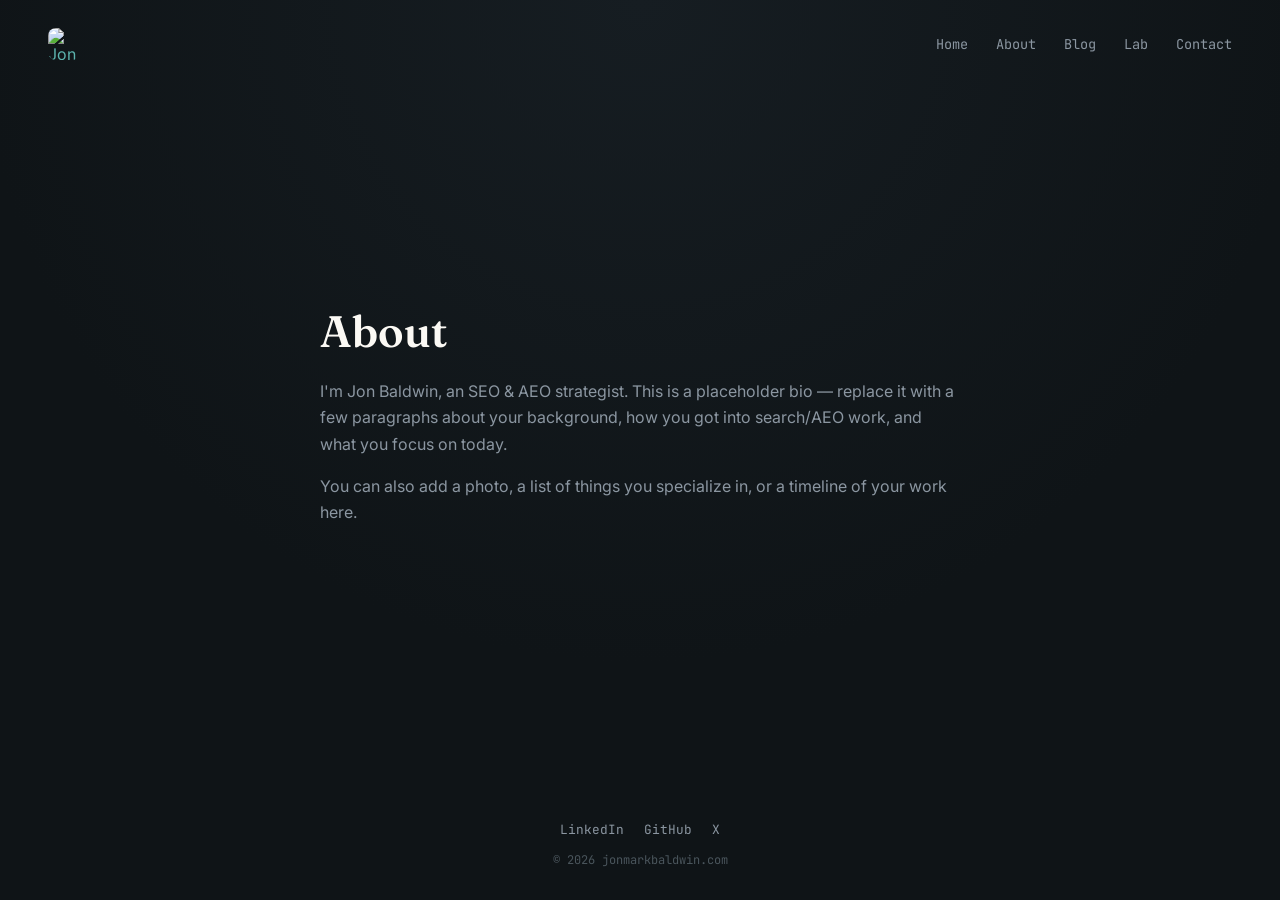
==== about/index.html @ 05a64195 "Add site structure: nav, footer, about, blog, lab" ====
<!DOCTYPE html>
<html lang="en">
<head>
<meta charset="UTF-8">
<meta name="viewport" content="width=device-width, initial-scale=1.0">
<title>About — Jon Baldwin</title>
<meta name="description" content="About Jon Baldwin, SEO & AEO Strategist.">
<link rel="preconnect" href="https://fonts.googleapis.com">
<link rel="preconnect" href="https://fonts.gstatic.com" crossorigin>
<link href="https://fonts.googleapis.com/css2?family=Fraunces:opsz,wght@9..144,400;9..144,500;9..144,600&family=Inter:wght@400;500&family=JetBrains+Mono:wght@400;500&display=swap" rel="stylesheet">
<link rel="stylesheet" href="/style.css">

<link rel="icon" type="image/svg+xml" href="/mark.svg">
<link rel="icon" type="image/png" sizes="32x32" href="/favicon-32x32.png">
<link rel="icon" type="image/png" sizes="16x16" href="/favicon-16x16.png">
<link rel="apple-touch-icon" sizes="180x180" href="/apple-touch-icon.png">
<link rel="manifest" href="/site.webmanifest">
<meta name="theme-color" content="#0F1417">
</head>
<body>

<div data-include="/partials/nav.html"></div>

<main>
  <section class="page">
    <h1>About</h1>
    <!-- Replace this placeholder with your real bio -->
    <p>
      I'm Jon Baldwin, an SEO &amp; AEO strategist. This is a placeholder
      bio — replace it with a few paragraphs about your background,
      how you got into search/AEO work, and what you focus on today.
    </p>
    <p>
      You can also add a photo, a list of things you specialize in,
      or a timeline of your work here.
    </p>
  </section>
</main>

<div data-include="/partials/footer.html"></div>

<script src="/js/include.js"></script>
</body>
</html>
---- style.css ----
:root {
  --bg: #0F1417;
  --bg-soft: #161D22;
  --surface: #FBF9F4;
  --ink: #1C2521;
  --muted: #8B96A1;
  --teal: #5CB3AD;
  --amber: #E7A94C;
  --rule: #2A3339;

  --font-display: 'Fraunces', Georgia, serif;
  --font-body: 'Inter', -apple-system, BlinkMacSystemFont, sans-serif;
  --font-mono: 'JetBrains Mono', 'SF Mono', monospace;
}

* { box-sizing: border-box; }

html { color-scheme: dark; }

body {
  margin: 0;
  background: var(--bg);
  background-image: radial-gradient(circle at 50% 0%, var(--bg-soft), var(--bg) 60%);
  color: var(--muted);
  font-family: var(--font-body);
  min-height: 100vh;
  display: flex;
  flex-direction: column;
}

a {
  color: var(--teal);
  text-decoration: none;
}
a:hover { text-decoration: underline; }

a:focus-visible,
button:focus-visible {
  outline: 2px solid var(--amber);
  outline-offset: 3px;
}

.site-header {
  display: flex;
  justify-content: space-between;
  align-items: center;
  padding: 1.75rem clamp(1.25rem, 5vw, 3rem);
}

.wordmark {
  display: block;
  border-radius: 8px;
}

.site-nav {
  display: flex;
  gap: clamp(1rem, 3vw, 1.75rem);
  flex-wrap: wrap;
}

.site-nav a {
  font-family: var(--font-mono);
  font-size: 0.85rem;
  color: var(--muted);
}

.site-nav a:hover {
  color: var(--teal);
  text-decoration: none;
}

.site-nav a[aria-current="page"] {
  color: var(--teal);
}

main {
  flex: 1;
  display: flex;
  flex-direction: column;
  align-items: center;
  justify-content: center;
  gap: clamp(3rem, 8vw, 5rem);
  padding: 2rem clamp(1.25rem, 5vw, 3rem) 4rem;
}

.hero {
  width: 100%;
  max-width: 640px;
}

.query {
  font-family: var(--font-mono);
  font-size: clamp(0.9rem, 2vw, 1rem);
  margin: 0 0 1.5rem;
  color: var(--teal);
}

.query-label {
  color: var(--muted);
  margin-right: 0.6em;
}

.query-label::before { content: "› "; }

.cursor {
  display: inline-block;
  width: 0.55em;
  height: 1em;
  background: var(--teal);
  margin-left: 2px;
  vertical-align: text-bottom;
  animation: blink 1s step-end infinite;
}

@keyframes blink {
  50% { opacity: 0; }
}

.answer-card {
  background: var(--surface);
  color: var(--ink);
  border-radius: 14px;
  padding: clamp(1.5rem, 4vw, 2.25rem);
  box-shadow: 0 30px 60px -20px rgba(0,0,0,0.5);
}

.answer-eyebrow {
  font-family: var(--font-mono);
  font-size: 0.75rem;
  text-transform: uppercase;
  letter-spacing: 0.14em;
  color: #7A8A85;
  margin: 0 0 0.75rem;
}

.answer-body {
  font-family: var(--font-display);
  font-size: clamp(1.15rem, 2.4vw, 1.4rem);
  line-height: 1.55;
  margin: 0;
}

.answer-body sup {
  font-family: var(--font-mono);
  font-size: 0.6em;
  color: var(--amber);
  margin-left: 1px;
}

.citation {
  display: flex;
  gap: 1rem;
  margin-top: 2.25rem;
  padding-top: 2rem;
  border-top: 1px solid var(--rule);
  opacity: 0;
  transform: translateY(6px);
  transition: opacity 0.5s ease, transform 0.5s ease;
}

.citation.revealed {
  opacity: 1;
  transform: translateY(0);
}

.citation-mark {
  font-family: var(--font-mono);
  color: var(--amber);
  font-size: 0.85rem;
  padding-top: 0.35rem;
  flex-shrink: 0;
}

.name {
  font-family: var(--font-display);
  font-weight: 600;
  font-size: clamp(2.1rem, 6vw, 3rem);
  line-height: 1.05;
  color: var(--surface);
  margin: 0 0 0.35rem;
}

.title {
  font-family: var(--font-mono);
  font-size: 0.95rem;
  color: var(--teal);
  margin: 0 0 1.25rem;
  letter-spacing: 0.02em;
}

.cta {
  font-family: var(--font-mono);
  font-size: 0.9rem;
}

.contact {
  width: 100%;
  max-width: 640px;
}

.contact-eyebrow {
  color: var(--muted);
  margin-bottom: 1rem;
}

.contact-form {
  display: flex;
  flex-direction: column;
  gap: 0.4rem;
  background: var(--bg-soft);
  border: 1px solid var(--rule);
  border-radius: 14px;
  padding: clamp(1.5rem, 4vw, 2.25rem);
}

.contact-form label {
  font-family: var(--font-mono);
  font-size: 0.8rem;
  color: var(--muted);
  margin-top: 0.85rem;
}

.contact-form label:first-child {
  margin-top: 0;
}

.contact-form input,
.contact-form textarea {
  font-family: var(--font-body);
  font-size: 1rem;
  color: var(--surface);
  background: var(--bg);
  border: 1px solid var(--rule);
  border-radius: 8px;
  padding: 0.65rem 0.8rem;
  resize: vertical;
}

.contact-form input:focus,
.contact-form textarea:focus {
  outline: 2px solid var(--amber);
  outline-offset: 1px;
}

.submit-btn {
  font-family: var(--font-mono);
  font-size: 0.9rem;
  color: var(--bg);
  background: var(--teal);
  border: none;
  border-radius: 8px;
  padding: 0.75rem 1.25rem;
  margin-top: 1.5rem;
  cursor: pointer;
  align-self: flex-start;
}

.submit-btn:hover { opacity: 0.9; }

.submit-btn:focus-visible {
  outline: 2px solid var(--amber);
  outline-offset: 3px;
}

.form-status {
  font-family: var(--font-mono);
  font-size: 0.85rem;
  min-height: 1.2em;
  margin: 0.75rem 0 0;
}

.form-status.success { color: var(--teal); }
.form-status.error { color: var(--amber); }

.site-footer {
  text-align: center;
  padding: 2rem 1.5rem;
  font-family: var(--font-mono);
  font-size: 0.75rem;
  color: #4A555C;
}

.footer-social {
  display: flex;
  justify-content: center;
  gap: 1.25rem;
  margin-bottom: 0.85rem;
}

.footer-social a {
  color: var(--muted);
  font-size: 0.8rem;
}

.footer-social a:hover {
  color: var(--teal);
  text-decoration: none;
}

.footer-copy {
  margin: 0;
}

@media (prefers-reduced-motion: reduce) {
  .cursor { animation: none; }
  .citation { transition: none; }
}

.page {
  width: 100%;
  max-width: 640px;
}

.page h1 {
  font-family: var(--font-display);
  font-weight: 600;
  font-size: clamp(2rem, 5vw, 2.75rem);
  color: var(--surface);
  margin: 0 0 1.25rem;
}

.page p {
  line-height: 1.65;
  margin: 0 0 1rem;
}

.page a { color: var(--teal); }

.entry-list {
  list-style: none;
  margin: 0;
  padding: 0;
  display: flex;
  flex-direction: column;
  gap: 1.5rem;
}

.entry-list li {
  border-bottom: 1px solid var(--rule);
  padding-bottom: 1.5rem;
}

.entry-list h2 {
  font-family: var(--font-display);
  font-size: 1.3rem;
  margin: 0 0 0.35rem;
}

.entry-list h2 a { color: var(--surface); }
.entry-list h2 a:hover { color: var(--teal); }

.entry-date {
  font-family: var(--font-mono);
  font-size: 0.75rem;
  color: var(--muted);
  display: block;
  margin-bottom: 0.5rem;
}

.entry-summary {
  color: var(--muted);
  margin: 0;
}

@media (max-width: 420px) {
  .citation { flex-direction: column; gap: 0.5rem; }
}
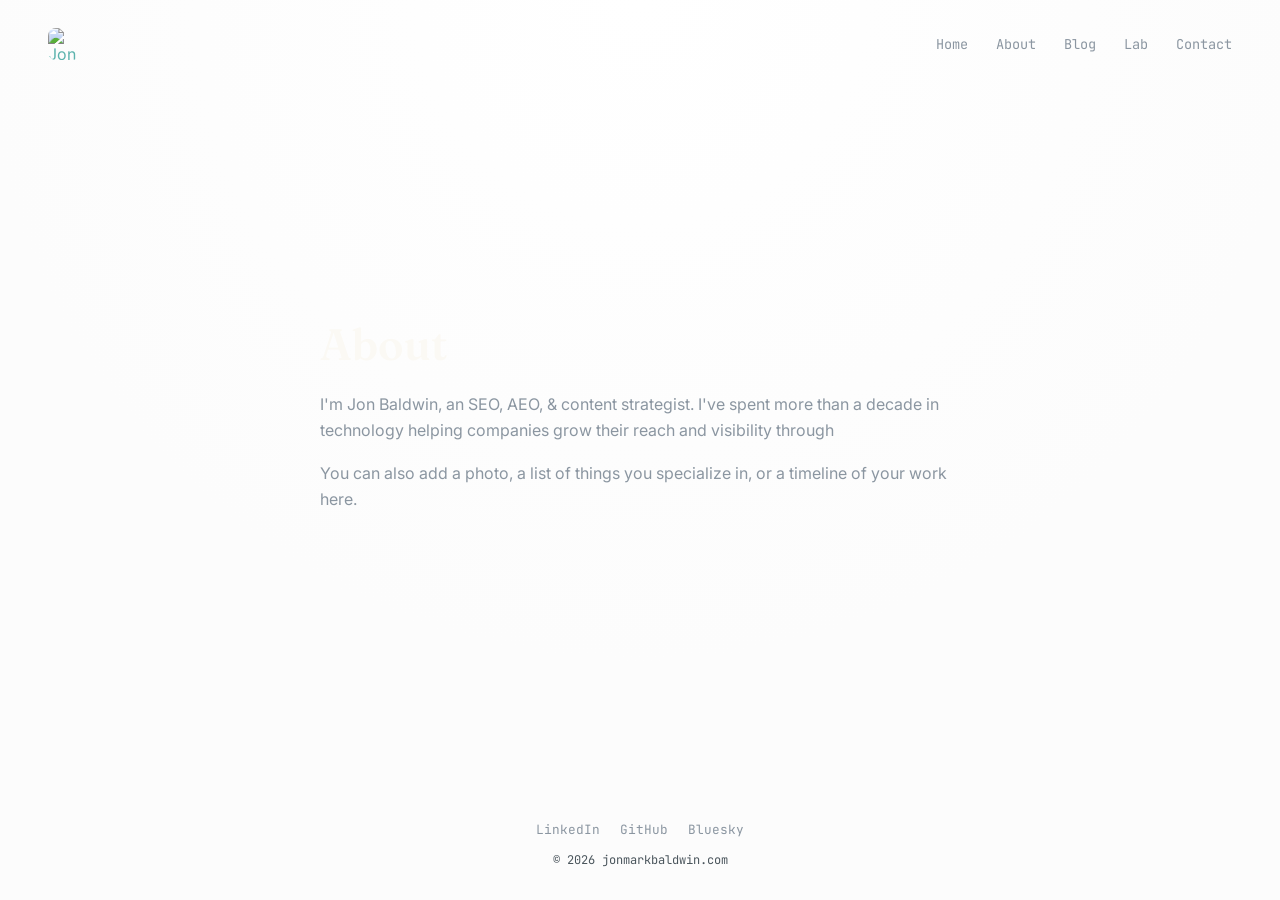
==== commit a15e48e3: "Add Google Analytics via shared include script" ====
--- a/about/index.html
+++ b/about/index.html
@@ -26,9 +26,7 @@
     <h1>About</h1>
     <!-- Replace this placeholder with your real bio -->
     <p>
-      I'm Jon Baldwin, an SEO &amp; AEO strategist. This is a placeholder
-      bio — replace it with a few paragraphs about your background,
-      how you got into search/AEO work, and what you focus on today.
+      I'm Jon Baldwin, an SEO, AEO, &amp; content strategist. I've spent more than a decade in technology helping companies grow their reach and visibility through 
     </p>
     <p>
       You can also add a photo, a list of things you specialize in,
--- a/style.css
+++ b/style.css
@@ -1,6 +1,6 @@
 :root {
-  --bg: #0F1417;
-  --bg-soft: #161D22;
+  --bg: #fcfcfc;
+  --bg-soft: #ffffff;
   --surface: #FBF9F4;
   --ink: #1C2521;
   --muted: #8B96A1;
